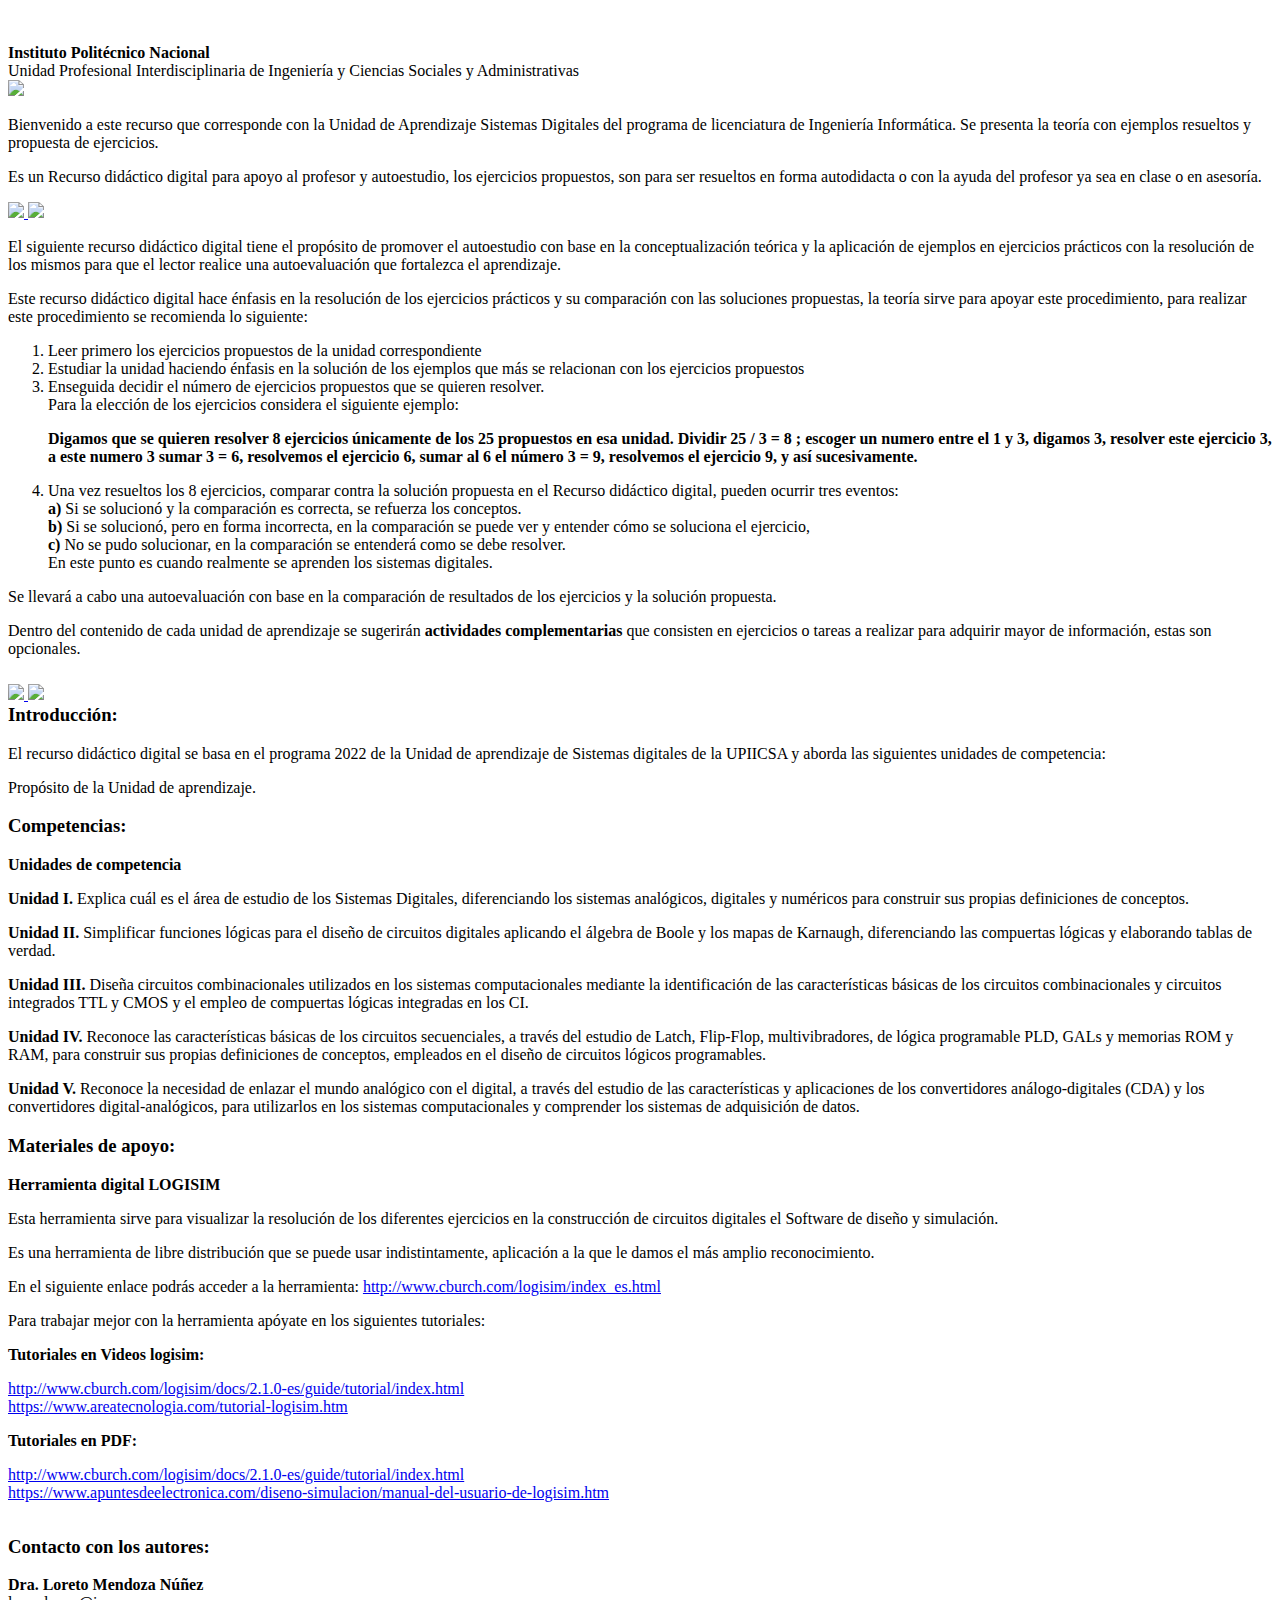
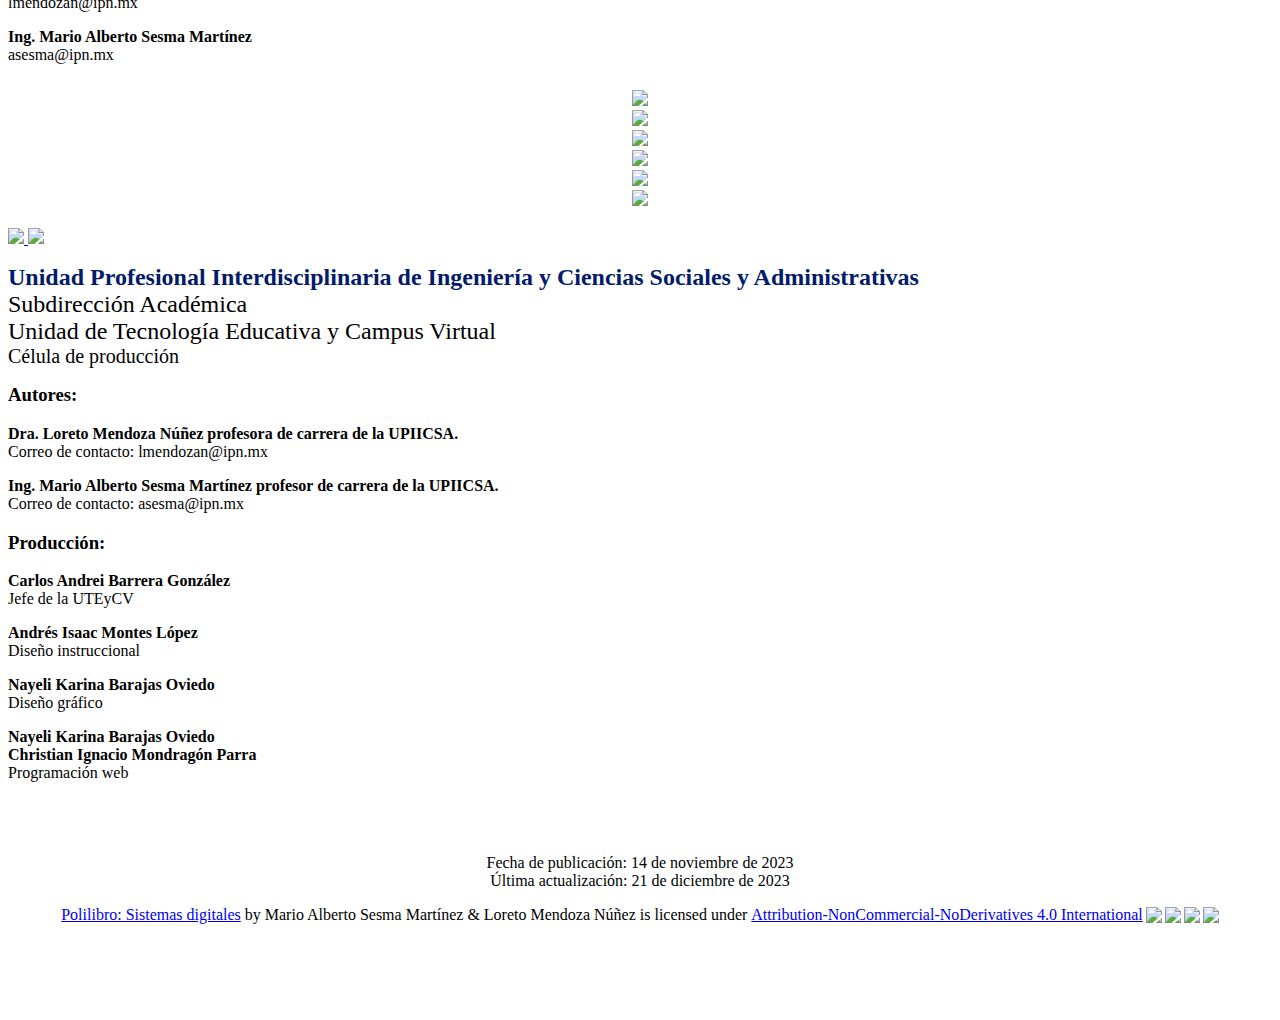
==== index.html @ 75c0bca8 "Subida de archivos HTML" ====
<!doctype html>
<html lang="es">
  <head>
  

    <meta charset="utf-8">
    <meta name="viewport" content="width=device-width, initial-scale=1, shrink-to-fit=no">
    <meta name="description" content="">
    <title>Sistemas digitales</title>    
    <link rel="stylesheet" href="https://use.fontawesome.com/releases/v5.7.0/css/all.css" integrity="sha384-lZN37f5QGtY3VHgisS14W3ExzMWZxybE1SJSEsQp9S+oqd12jhcu+A56Ebc1zFSJ" crossorigin="anonymous">
	<link href="css/bootstrap.min.css" rel="stylesheet" type="text/css">	
	<link href="css/estilo.css" rel="stylesheet" type="text/css">	
  </head>
  
  
  <body>
	
		  <br><br>
	  

	  
	<div class="container">
		<div class="row">
			<div id="inicio" class="col-12"><b>Instituto Politécnico Nacional</b><br>Unidad Profesional Interdisciplinaria de Ingeniería y Ciencias Sociales y Administrativas</div>

			<div class="col-12"><img src="imas/portada.png" class="img-fluid"></div>
			<p></p>
			<div class="col-12 col-md-6"><p>Bienvenido a este recurso que corresponde con la Unidad de Aprendizaje Sistemas Digitales del programa de licenciatura de Ingeniería Informática. Se presenta la teoría con ejemplos resueltos y propuesta de ejercicios.</p></div>
			<div class="col-12 col-md-6"><p>Es un Recurso didáctico digital para apoyo al profesor y autoestudio, los ejercicios propuestos, son para ser resueltos en forma autodidacta o con la ayuda del profesor ya sea en clase o en asesoría.</p></div>
		
			
			
			
			
			
	<div id="accordion">

  <div class="card">
    <div class="card-header" height="80">
      <a class="collapsed btn" data-bs-toggle="collapse" href="#collapseOne">
		  <div class="bot-acor"></div>
        <img src="imas/ico_metodologia.png" class="iconito1">  <img src="imas/ico_abrir.png" class="iconito2">
      </a>
    </div>
    <div id="collapseOne" class="collapse" data-bs-parent="#accordion">
      <div class="card-body">
        <p>El siguiente recurso didáctico digital tiene el propósito de promover el autoestudio con base en la conceptualización teórica y la aplicación de ejemplos en ejercicios prácticos con la resolución de los mismos para que el lector realice una autoevaluación que fortalezca el aprendizaje.</p>
		<p>Este recurso didáctico digital hace énfasis en la resolución de los ejercicios prácticos y su comparación con las soluciones propuestas, la teoría sirve para apoyar este procedimiento, para realizar este procedimiento se recomienda lo siguiente:</p>
		<ol>
			<li>Leer primero los ejercicios propuestos de la unidad correspondiente</li>
			<li>Estudiar la unidad haciendo énfasis en la solución de los ejemplos que más se relacionan con los ejercicios propuestos</li>
		  <li>Enseguida decidir el número de ejercicios propuestos que se quieren resolver.
		 
			  <br>Para la elección de los ejercicios considera el siguiente ejemplo:
			 <p><b>Digamos que se quieren resolver 8 ejercicios únicamente de los 25 propuestos en esa unidad.   Dividir 25 / 3 = 8 ; escoger un numero entre el 1 y 3, digamos 3, resolver este ejercicio 3,  a este numero 3 sumar 3 = 6, resolvemos el ejercicio 6, sumar al 6 el número 3 = 9, resolvemos el ejercicio 9, y así sucesivamente.</b></p>
			</li>
			<li>Una vez resueltos los 8 ejercicios, comparar contra la solución propuesta en el Recurso didáctico digital, pueden ocurrir tres eventos: 
				<br>
        <b>a)</b>	Si se solucionó y la comparación es correcta, se refuerza los conceptos. <br>
        <b>b)</b>	Si se solucionó, pero en forma incorrecta, en la comparación se puede ver y entender cómo se soluciona el ejercicio, <br>
        <b>c)</b>	No se pudo solucionar, en la comparación se entenderá como se debe resolver. <br>
        En este punto es cuando realmente se aprenden los sistemas digitales.</li>
         </ol> 
<p>Se llevará a cabo una autoevaluación con base en la comparación de resultados de los ejercicios y la solución propuesta.</p>
<p>Dentro del contenido de cada unidad de aprendizaje se sugerirán <b>actividades complementarias</b> que consisten en ejercicios o tareas a realizar para adquirir mayor de información, estas son opcionales.
</p>
      </div>
    </div>
  </div>
	<div  style="height: 10px;"></div>
  <div class="card">
    <div class="card-header">
      <a class="collapsed btn" data-bs-toggle="collapse" href="#collapseTwo">
           <div class="bot-acor"></div>
        <img src="imas/ico_conviene.png" class="iconito1">  <img src="imas/ico_abrir.png" class="iconito2">
      </a>
    </div>
    <div id="collapseTwo" class="collapse" data-bs-parent="#accordion">
      <div class="card-body">
		  <h3 style="margin-top: 0px;">Introducción:</h3>
        <p> El recurso didáctico digital se basa en el programa 2022 de la Unidad de aprendizaje de Sistemas digitales de la UPIICSA y aborda las siguientes unidades de competencia:</p>
		  <p>Propósito de la Unidad de aprendizaje.</p>
         <h3>Competencias:</h3>
		  <p><b>Unidades de competencia</b></p>
		  <p><b>Unidad I.</b> Explica cuál es el área de estudio de los Sistemas Digitales, diferenciando los sistemas analógicos, digitales y numéricos para construir sus propias definiciones de conceptos.</p>
          <p><b>Unidad II.</b> Simplificar funciones lógicas para el diseño de circuitos digitales aplicando el álgebra de Boole y los mapas de Karnaugh, diferenciando las compuertas lógicas y elaborando tablas de verdad.</p>
          <p><b>Unidad III.</b> Diseña circuitos combinacionales utilizados en los sistemas computacionales mediante la identificación de las características básicas de los circuitos combinacionales y circuitos integrados TTL y CMOS y el empleo de compuertas lógicas integradas en los CI.</p>
         <p><b>Unidad IV.</b> Reconoce las características básicas de los circuitos secuenciales, a través del estudio de Latch, Flip-Flop, multivibradores, de lógica programable PLD, GALs y memorias ROM y RAM, para construir sus propias definiciones de conceptos, empleados en el diseño de circuitos lógicos programables.</p>
        <p><b>Unidad V.</b> Reconoce la necesidad de enlazar el mundo analógico con el digital, a través del estudio de las características y aplicaciones de los convertidores análogo-digitales (CDA) y los convertidores digital-analógicos, para utilizarlos en los sistemas computacionales y comprender los sistemas de adquisición de datos.</p>
      <h3>Materiales de apoyo:</h3>
		  <p><b>Herramienta digital LOGISIM</b></p>
    <p>Esta herramienta sirve para visualizar la resolución de los diferentes ejercicios en la construcción de circuitos digitales el Software de diseño y simulación.</p>
		  <p>Es una herramienta de libre distribución que se puede usar indistintamente, aplicación a la que le damos el más amplio reconocimiento.</p>
		  <p>En el siguiente enlace podrás acceder a la herramienta: <a href="http://www.cburch.com/logisim/index_es.html" target="_blank">http://www.cburch.com/logisim/index_es.html</a></p>
		  <p>Para trabajar mejor con la herramienta apóyate en los siguientes tutoriales:</p>
		  <p><b>Tutoriales en Videos logisim:</b></p>
		  <p><a href="http://www.cburch.com/logisim/docs/2.1.0-es/guide/tutorial/index.html" target="_blank">http://www.cburch.com/logisim/docs/2.1.0-es/guide/tutorial/index.html</a><br>
			<a href="https://www.areatecnologia.com/tutorial-logisim.htm" target="_blank">https://www.areatecnologia.com/tutorial-logisim.htm</a></p>
		  
		  <p><b>Tutoriales en PDF:</b></p>
			<p><a href="http://www.cburch.com/logisim/docs/2.1.0-es/guide/tutorial/index.html" target="_blank">http://www.cburch.com/logisim/docs/2.1.0-es/guide/tutorial/index.html</a> <br><a href="https://www.apuntesdeelectronica.com/diseno-simulacion/manual-del-usuario-de-logisim.htm" target="_blank">https://www.apuntesdeelectronica.com/diseno-simulacion/manual-del-usuario-de-logisim.htm</a></p>

				<br>
			<h3 style="margin-top: 0px;">Contacto con los autores:</h3>

			<p><b>Dra. Loreto Mendoza Núñez</b> <br>lmendozan@ipn.mx</p>
			<p><b>Ing. Mario Alberto Sesma Martínez</b>  <br>asesma@ipn.mx</p>

      </div>
    </div>
  </div>


<div class="row">
<div  style="height: 10px;"></div>	
		<div class="col-4"><a href="unidad1.html"><center><img src="imas/btn_u1.jpg" class="img-fluid bot"></center></a></div>
        <div class="col-4"><a href="unidad2.html"><center><img src="imas/btn_u2.jpg" class="img-fluid bot"></center></a></div>
        <div class="col-4"><a href="unidad3.html"><center><img src="imas/btn_u3.jpg" class="img-fluid bot"></center></a></div>
        <div class="col-4"><a href="unidad4.html"><center><img src="imas/btn_u4.jpg" class="img-fluid bot"></center></a></div>
        <div class="col-4"><a href="unidad5.html"><center><img src="imas/btn_u5.jpg" class="img-fluid bot"></center></a></div>
        <div class="col-4"><a href="bibliografia.html"><center><img src="imas/btn_biblio.jpg" class="img-fluid bot"></center></a></div>	
</div>

<br>



  <div class="card">
    <div class="card-header" height="100">
      <a class="collapsed btn" data-bs-toggle="collapse" href="#collapseThree">
		  <div class="bot-acor"></div>
        <img src="imas/ico_creditos.png" class="iconito1">  <img src="imas/ico_abrir.png" class="iconito2">
      </a>
    </div>
    <div id="collapseThree" class="collapse" data-bs-parent="#accordion">
      <div class="card-body">

      	<p><span style="font-size: 24px; font-weight: bold; color: #021B6A;">Unidad Profesional Interdisciplinaria de Ingeniería y Ciencias Sociales y Administrativas</span><br>
      	<span style="font-size: 24px;">Subdirección Académica<br>Unidad de Tecnología Educativa y Campus Virtual</span><br>
        <span style="font-size: 20px;">Célula de producción</span></p>

			 <h3 style="margin-top: 0px;">Autores:</h3>

			<p><b>Dra. Loreto Mendoza Núñez profesora de carrera de la UPIICSA.</b> <br>Correo de contacto: lmendozan@ipn.mx</p>
			<p><b>Ing. Mario Alberto Sesma Martínez profesor de carrera de la UPIICSA.</b>  <br>Correo de contacto: asesma@ipn.mx</p>

			<h3>Producción:</h3>
			<p><b>Carlos Andrei Barrera González</b><br>Jefe de la UTEyCV</p>

			<p><b>Andrés Isaac Montes López</b><br>Diseño instruccional</p>
			
			<p><b>Nayeli Karina Barajas Oviedo</b><br>Diseño gráfico</p>
			
			<p><b>Nayeli Karina Barajas Oviedo<br>Christian Ignacio Mondragón Parra</b><br>Programación web</p>

      </div>
    </div>
  </div>

</div>
			<div  style="height: 40px;"></div>
		<p style="text-align:center;">Fecha de publicación: 14 de noviembre de 2023<br>Última actualización: 21 de diciembre de 2023</p> 
			<p xmlns:cc=http://creativecommons.org/ns# xmlns:dct=http://purl.org/dc/terms style="text-align: center;"/><a property="dct:title" rel="cc:attributionURL" href=http://www.sites.upiicsa.ipn.mx/uteycv/sistemas_digitales/>Polilibro: Sistemas digitales</a> by <span property="cc:attributionName">Mario Alberto Sesma Martínez & Loreto Mendoza Núñez</span> is licensed under <a href=http://creativecommons.org/licenses/by-nc-nd/4.0/?ref=chooser-v1 target="_blank" rel="license noopener noreferrer" style="display:inline-block;">Attribution-NonCommercial-NoDerivatives 4.0 International<img style="height:22px!important;margin-left:3px;vertical-align:text-bottom;" src=https://mirrors.creativecommons.org/presskit/icons/cc.svg?ref=chooser-v1><img style="height:22px!important;margin-left:3px;vertical-align:text-bottom;" src=https://mirrors.creativecommons.org/presskit/icons/by.svg?ref=chooser-v1><img style="height:22px!important;margin-left:3px;vertical-align:text-bottom;" src=https://mirrors.creativecommons.org/presskit/icons/nc.svg?ref=chooser-v1><img style="height:22px!important;margin-left:3px;vertical-align:text-bottom;" src=https://mirrors.creativecommons.org/presskit/icons/nd.svg?ref=chooser-v1></a></p>
			
			
			
			
	</div>
	</div>
		
	<br><br><br><br>

	  
	  
	  

<script src="js/jquery.js"></script>  
<script type="text/javascript" src="js/bootstrap.min.js"></script>	
	  <script src="https://cdnjs.cloudflare.com/ajax/libs/gsap/3.11.4/gsap.min.js"></script>
<script src="https://cdnjs.cloudflare.com/ajax/libs/gsap/3.11.4/ScrollTrigger.min.js"></script>
<script type="text/javascript" src="js/script.js"></script>	
</body>
</html>
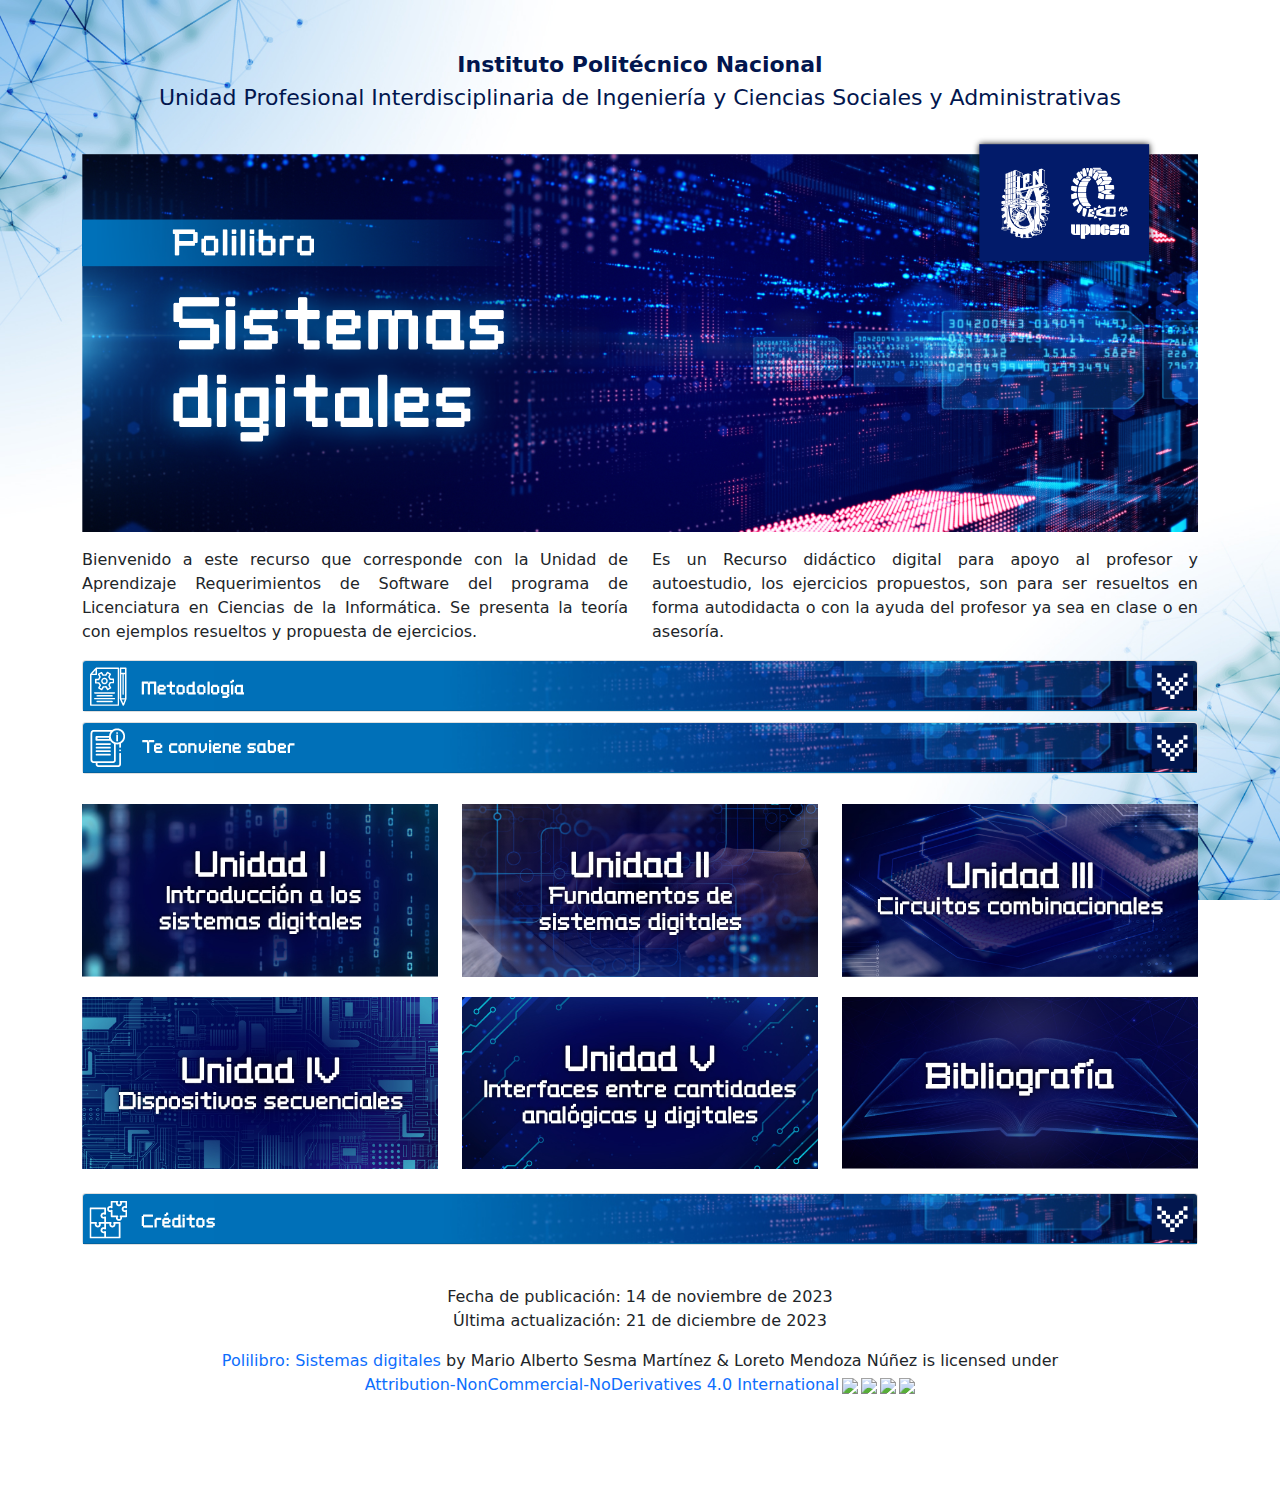
==== commit 9292c8ab: "Cambio Unidad de Aprendizaje y Carrera. Linea 29" ====
--- a/index.html
+++ b/index.html
@@ -26,7 +26,7 @@
 
 			<div class="col-12"><img src="imas/portada.png" class="img-fluid"></div>
 			<p></p>
-			<div class="col-12 col-md-6"><p>Bienvenido a este recurso que corresponde con la Unidad de Aprendizaje Sistemas Digitales del programa de licenciatura de Ingeniería Informática. Se presenta la teoría con ejemplos resueltos y propuesta de ejercicios.</p></div>
+			<div class="col-12 col-md-6"><p>Bienvenido a este recurso que corresponde con la Unidad de Aprendizaje Requerimientos de Software del programa de Licenciatura en Ciencias de la Informática. Se presenta la teoría con ejemplos resueltos y propuesta de ejercicios.</p></div>
 			<div class="col-12 col-md-6"><p>Es un Recurso didáctico digital para apoyo al profesor y autoestudio, los ejercicios propuestos, son para ser resueltos en forma autodidacta o con la ayuda del profesor ya sea en clase o en asesoría.</p></div>
 		
 			
--- a/css/estilo.css
+++ b/css/estilo.css
@@ -0,0 +1,160 @@
+@charset "utf-8";
+/* CSS Document */
+
+@font-face {
+    font-family: 'Montserrat';
+    src: url('../font/Montserrat-Regular.woff2') format('woff2'),
+        url('../font/Montserrat-Regular.woff') format('woff');
+    font-weight: normal;
+    font-style: normal;
+}
+@font-face {
+    font-family: 'Montserrat-semibold';
+    src: url('../font/Montserrat-SemiBold.woff2') format('woff2'),
+        url('../font/Montserrat-SemiBold.woff') format('woff');
+    font-weight: 600;
+    font-style: normal;
+}
+
+body{
+	background: url("../imas/fondo.jpg") ;
+	background-size:  100% 100%;
+	background-position: top;
+	background-repeat: no-repeat;
+	background-attachment: fixed;
+	
+
+}
+#inicio{
+	text-align: center;
+	padding-bottom: 20px;
+	font-size: 22px;
+	color: #02164E;
+}
+
+
+
+p{
+	text-align: justify;
+}
+
+#botones_menu{
+	margin-top: -80px;
+	color: white;
+	text-align: center;
+	font-size: 18px;
+	z-index: 10;
+}
+
+
+@media only screen and (max-width: 1450px) {
+ #botones_menu{
+	margin-top: -50px;
+	 font-size: 15px;
+}
+}
+
+
+
+.bot{
+	padding-top: 20px;
+}
+
+
+.card-header{
+	background: url("../imas/pleca.jpg");
+	background-size: auto 100%;
+	background-position: right;
+	background-color: #0071B9;
+	background-repeat: no-repeat;
+	height: 50px;
+	color: white;
+	font-size: 20px;
+}
+
+
+.bot-acor{
+	 position: absolute; 
+	width: 100%; 
+	height: 50px; 
+	top: 0px; 
+	left: 0px;
+}
+.iconito1{
+	position: absolute; 
+	left: 0px; 
+	top: 0px;
+}
+.iconito2{
+	position: absolute; 
+	right: 0px; 
+	top: 0px;
+}
+
+
+h3{
+	color:#021B6A;
+	margin-top: 32px;
+}
+
+ol li::marker, ul li::marker {
+    color: #0071B9;
+	font-weight: bold;
+}
+
+
+ 
+a:link, a:visited, a:active {
+    text-decoration:none;
+}
+
+.bot-menu{
+	color: white
+		
+}
+
+.bot-menu:hover{
+	color:#00BAE0;
+}
+
+.titulin{
+	color:#021B6A;
+	font-size: 22px;
+	margin-top: 30px;
+}
+
+#pleca_botones{
+	width: 100%;
+	padding: 10px;
+	background: linear-gradient(to right, rgb(1,24,77), rgb(1,54,111));
+	position: fixed;
+	bottom:0px;
+}
+
+.tx-figura{
+	text-align: center;
+	color:#0071B9;
+	margin-top: 10px;
+}
+
+
+.actividad{
+	background: #E8F3FC;
+	border: dotted 2px #0071B9;
+	color: #01184D;
+	width: 100%;
+	max-width: 800px;
+	padding:20px;
+	margin-top: 50px;
+}
+
+hr{ 
+	 border: 1px solid #0071B9;
+}
+
+
+.indice {
+	background: #C9E3F7;
+	padding: 20px;
+	color: #02164E;
+}
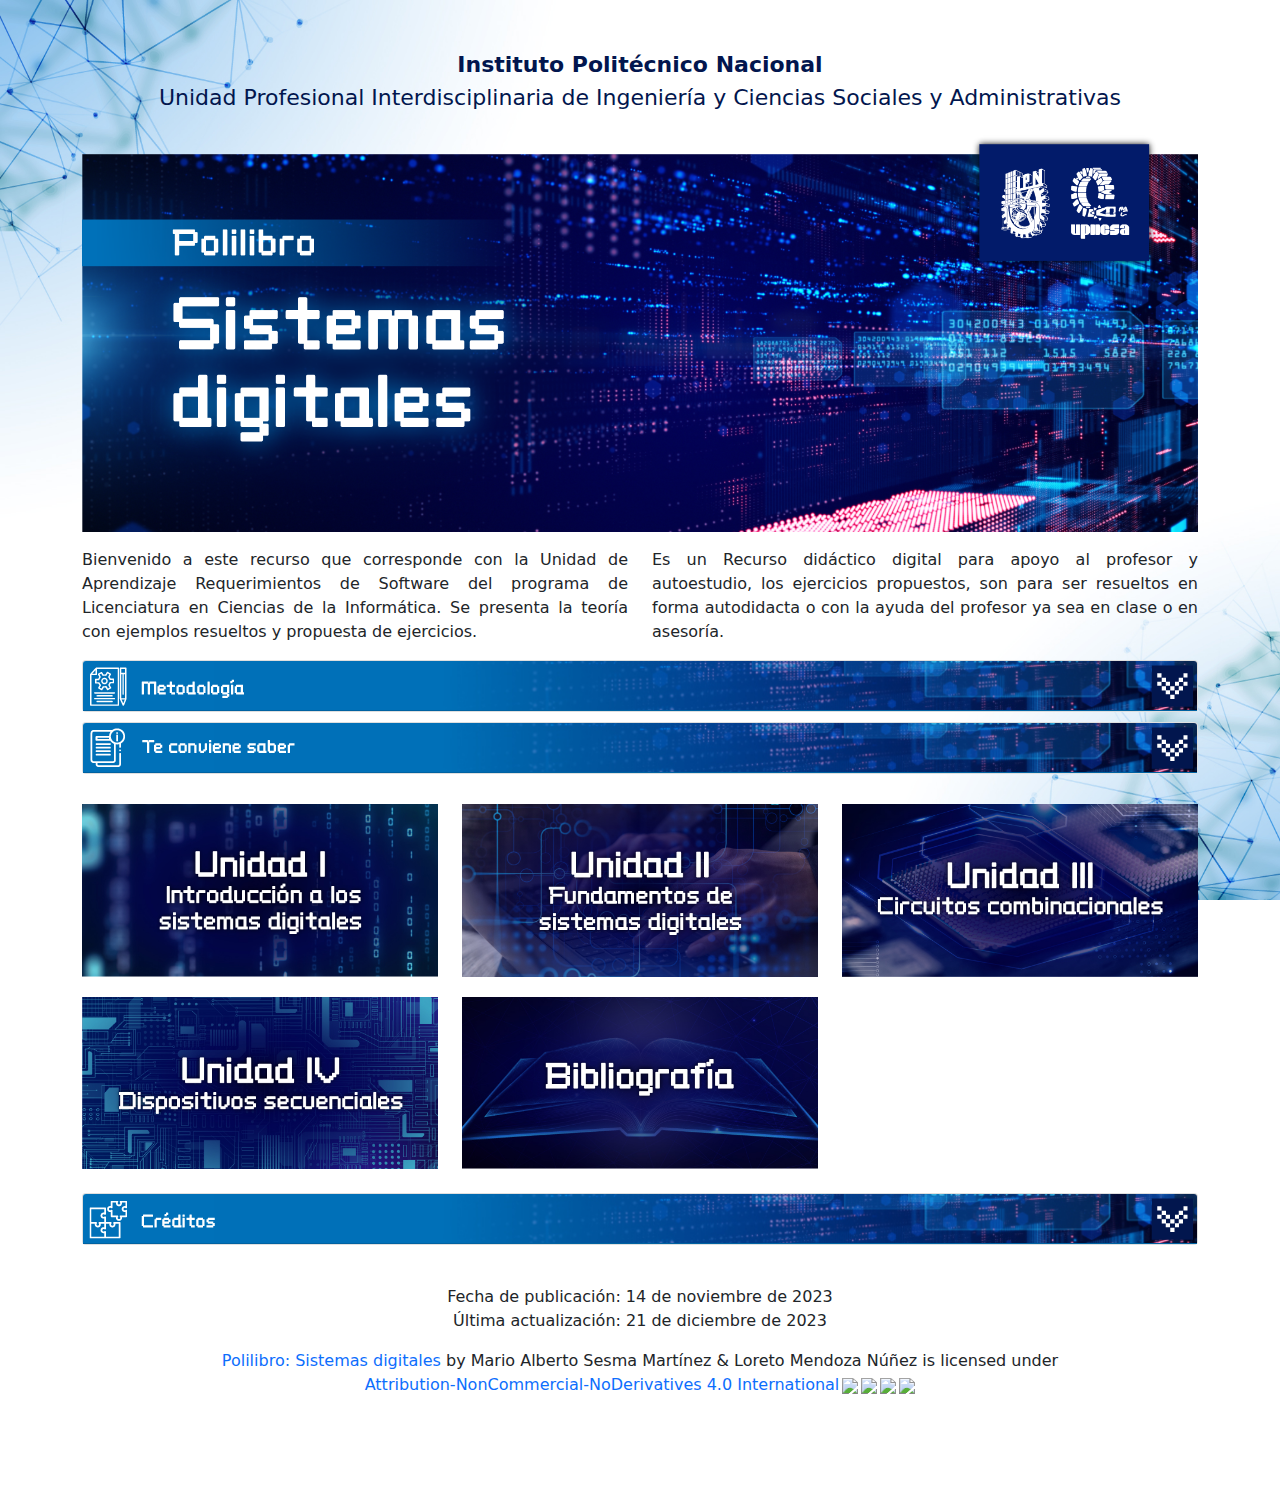
==== commit 350fdc85: "Eliminación de bloque "Unidad 5"" ====
--- a/index.html
+++ b/index.html
@@ -7,7 +7,7 @@
     <meta charset="utf-8">
     <meta name="viewport" content="width=device-width, initial-scale=1, shrink-to-fit=no">
     <meta name="description" content="">
-    <title>Sistemas digitales</title>    
+    <title>Requerimientos de Software</title>    
     <link rel="stylesheet" href="https://use.fontawesome.com/releases/v5.7.0/css/all.css" integrity="sha384-lZN37f5QGtY3VHgisS14W3ExzMWZxybE1SJSEsQp9S+oqd12jhcu+A56Ebc1zFSJ" crossorigin="anonymous">
 	<link href="css/bootstrap.min.css" rel="stylesheet" type="text/css">	
 	<link href="css/estilo.css" rel="stylesheet" type="text/css">	
@@ -118,7 +118,6 @@
         <div class="col-4"><a href="unidad2.html"><center><img src="imas/btn_u2.jpg" class="img-fluid bot"></center></a></div>
         <div class="col-4"><a href="unidad3.html"><center><img src="imas/btn_u3.jpg" class="img-fluid bot"></center></a></div>
         <div class="col-4"><a href="unidad4.html"><center><img src="imas/btn_u4.jpg" class="img-fluid bot"></center></a></div>
-        <div class="col-4"><a href="unidad5.html"><center><img src="imas/btn_u5.jpg" class="img-fluid bot"></center></a></div>
         <div class="col-4"><a href="bibliografia.html"><center><img src="imas/btn_biblio.jpg" class="img-fluid bot"></center></a></div>	
 </div>
 
